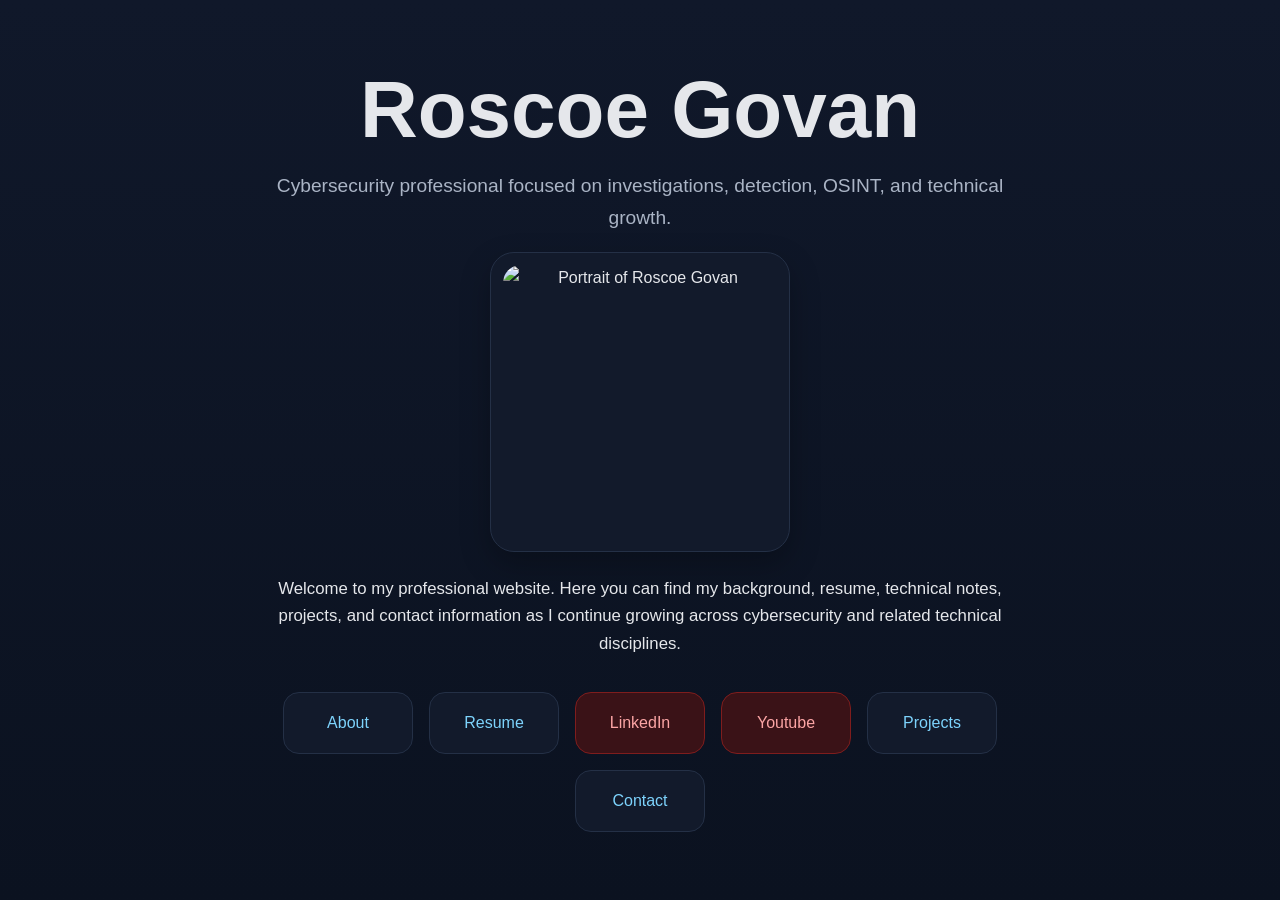
==== index.html @ 1df60801 "Update index.html" ====
<!DOCTYPE html>
<html lang="en">
<head>
  <!-- Basic character encoding for the page -->
  <meta charset="UTF-8" />

  <!-- Makes the site scale properly on phones, tablets, and desktops -->
  <meta name="viewport" content="width=device-width, initial-scale=1.0" />

  <!-- The title shown in the browser tab -->
  <title>Home | Roscoe Govan</title>

  <!-- Short description used by search engines and link previews -->
  <meta
    name="description"
    content="Home page for Roscoe Govan's professional cybersecurity website."
  />

  <!-- Links this HTML page to your main stylesheet -->
  <link rel="stylesheet" href="style.css" />
</head>
<body>
  <!--
    Main landing page wrapper.
    This centers the Home page content vertically and horizontally.
  -->
  <main class="landing-page">

    <!--
      Main content container for the Home page.
      This controls spacing, width, and alignment.
    -->
    <div class="landing-container">

      <!-- Main homepage name heading -->
      <h1 class="landing-name">Roscoe Govan</h1>

      <!-- Short professional positioning statement -->
      <p class="landing-subtitle">
        Cybersecurity professional focused on investigations, detection, OSINT,
        and technical growth.
      </p>

      <!--
        Profile image section.
        Make sure this file exists in your repo at:
        images/homepage-photo.jpg
      -->
      <div class="landing-image-wrap">
        <img
          src="images/homepage-photo.jpg"
          alt="Portrait of Roscoe Govan"
          class="landing-image"
        />
      </div>

      <!-- Short homepage summary -->
      <p class="landing-summary">
        Welcome to my professional website. Here you can find my background,
        resume, technical notes, projects, and contact information as I continue
        growing across cybersecurity and related technical disciplines.
      </p>

      <!--
        Main homepage navigation.
        GitHub and Notes have been removed from the Home page.
      -->
      <nav class="landing-nav" aria-label="Main navigation">
        <a href="about.html">About</a>
        <a href="resume.html">Resume</a>
        <a href="https://www.linkedin.com/in/roscoegovan" target="_blank" rel="noopener noreferrer" class="external-link">LinkedIn</a>
        <a href="https://www.youtube.com/@wedieandrespawn6960" target="_blank" rel="noopener noreferrer" class="external-link">Youtube</a>
        <a href="projects.html">Projects</a>
        <a href="contact.html">Contact</a>
      </nav>
    </div>
  </main>
</body>
</html>
---- style.css ----
/* =========================================================
   COLOR VARIABLES / SITE THEME
   ---------------------------------------------------------
   These variables control the overall color palette for the
   website. If you want to change the site's look later,
   this is the safest place to start.
   ========================================================= */
:root {
  /* Main background color for the page */
  --bg: #0b1220;

  /* Standard card / button background color */
  --panel: #121a2b;

  /* Slight alternate panel color if needed on other pages */
  --panel-alt: #0f1726;

  /* Main text color used across the page */
  --text: #e5e7eb;

  /* Secondary / softer text color for subtitles */
  --muted: #aab4c5;

  /* Border color used for cards, buttons, and image frames */
  --line: #243046;

  /* Main accent color used for buttons and links */
  --accent: #7dd3fc;

  /* Slightly brighter accent color for hover states */
  --accent-hover: #38bdf8;

  /* External link colors for items that take the visitor away from your site */
  --external-bg: #3a1217;
  --external-border: #7f1d1d;
  --external-text: #fca5a5;
  --external-hover-bg: #4a151b;
  --external-hover-border: #dc2626;
  --external-hover-text: #fecaca;
}

/* =========================================================
   GLOBAL RESET / BASE ELEMENT BEHAVIOR
   ---------------------------------------------------------
   These rules create a cleaner starting point for layout and
   make spacing and sizing more predictable across the page.
   ========================================================= */
* {
  box-sizing: border-box;
}

html {
  scroll-behavior: smooth;
}

/* =========================================================
   BODY / WHOLE PAGE STYLING
   ---------------------------------------------------------
   This controls the overall page background, font, text
   color, and general readability.
   ========================================================= */
body {
  margin: 0;
  font-family: Arial, Helvetica, sans-serif;
  background: var(--bg);
  color: var(--text);
  line-height: 1.65;
}

/* =========================================================
   DEFAULT LINK STYLING
   ---------------------------------------------------------
   This sets how normal links appear unless a more specific
   rule overrides them.
   ========================================================= */
a {
  color: var(--accent);
  text-decoration: none;
}

a:hover {
  color: var(--accent-hover);
}

/* =========================================================
   IMAGE DEFAULT BEHAVIOR
   ---------------------------------------------------------
   Prevents images from overflowing their containers.
   ========================================================= */
img {
  max-width: 100%;
  display: block;
}

/* =========================================================
   MAIN HOME PAGE WRAPPER
   ---------------------------------------------------------
   This is the full-screen section that centers the homepage
   content both vertically and horizontally.
   If you want the homepage content higher or lower on the
   screen, this is one of the key sections to edit.
   ========================================================= */
.landing-page {
  min-height: 100vh;
  display: flex;
  align-items: center;
  justify-content: center;
  padding: 2rem;
  background: linear-gradient(180deg, #10182a 0%, #0b1220 100%);
}

/* =========================================================
   HOME PAGE CONTENT CONTAINER
   ---------------------------------------------------------
   Controls the maximum width of the homepage content and
   aligns everything in a centered vertical stack.
   Adjust the gap if you want more or less spacing between
   the name, subtitle, image, summary, and buttons.
   ========================================================= */
.landing-container {
  width: min(100%, 860px);
  text-align: center;
  display: flex;
  flex-direction: column;
  align-items: center;
  gap: 1.15rem;
}

/* =========================================================
   MAIN NAME / HERO TITLE
   ---------------------------------------------------------
   This controls the size and spacing of your name at the
   top of the homepage.
   ========================================================= */
.landing-name {
  margin: 0;
  font-size: clamp(3rem, 7vw, 5rem);
  line-height: 1.05;
  color: var(--text);
}

/* =========================================================
   PROFESSIONAL SUBTITLE
   ---------------------------------------------------------
   This is the line under your name explaining your role /
   focus area. Change font-size or color here if you want it
   more subtle or more prominent.
   ========================================================= */
.landing-subtitle {
  max-width: 760px;
  margin: 0;
  font-size: 1.2rem;
  color: var(--muted);
}

/* =========================================================
   PROFILE IMAGE FRAME
   ---------------------------------------------------------
   This controls the outer box around your profile image.
   Adjust width / height to make the image appear larger or
   smaller on the homepage.
   ========================================================= */
.landing-image-wrap {
  width: 300px;
  height: 300px;
  border: 1px solid var(--line);
  background: var(--panel);
  border-radius: 24px;
  padding: 0.75rem;
  display: flex;
  align-items: center;
  justify-content: center;
  box-shadow: 0 12px 30px rgba(0, 0, 0, 0.25);
  overflow: hidden;
}

/* =========================================================
   ACTUAL PROFILE IMAGE
   ---------------------------------------------------------
   object-fit: cover makes the image fill the frame neatly.
   object-position changes what part of the image is centered.
   If your face appears too low or too high, edit the
   object-position value.
   ========================================================= */
.landing-image {
  width: 100%;
  height: 100%;
  object-fit: cover;
  object-position: center 20%;
  border-radius: 18px;
}

/* =========================================================
   HOMEPAGE SUMMARY PARAGRAPH
   ---------------------------------------------------------
   This is the welcome text below the image. Adjust max-width,
   font-size, or margins here if you want it tighter or more
   readable.
   ========================================================= */
.landing-summary {
  max-width: 760px;
  margin: 0.25rem 0 0.5rem;
  font-size: 1.05rem;
  color: var(--text);
}

/* =========================================================
   NAVIGATION BUTTON CONTAINER
   ---------------------------------------------------------
   This controls how the homepage buttons are arranged.
   If you want more spacing between buttons, adjust the gap.
   If you want the nav wider or narrower, change max-width.
   ========================================================= */
.landing-nav {
  display: flex;
  flex-wrap: wrap;
  justify-content: center;
  gap: 1rem;
  max-width: 760px;
  margin: 0.5rem auto 0;
}

/* =========================================================
   STANDARD INTERNAL NAVIGATION BUTTONS
   ---------------------------------------------------------
   These are the normal homepage buttons for internal pages
   like About, Resume, Projects, and Contact.
   ========================================================= */
.landing-nav a,
.landing-nav a:visited {
  display: inline-flex;
  align-items: center;
  justify-content: center;
  min-width: 130px;
  padding: 1.05rem 1.4rem;
  border: 1px solid var(--line);
  background: var(--panel);
  border-radius: 16px;
  color: var(--accent);
  text-decoration: none;
  transition: 0.2s ease;
}

/* =========================================================
   INTERNAL NAV BUTTON HOVER STATE
   ---------------------------------------------------------
   This controls what internal buttons do when the mouse is
   placed over them.
   ========================================================= */
.landing-nav a:hover,
.landing-nav a:focus {
  border-color: var(--accent);
  color: var(--accent-hover);
  transform: translateY(-1px);
}

/* =========================================================
   EXTERNAL NAVIGATION BUTTONS
   ---------------------------------------------------------
   These are for buttons that take the visitor away from your
   site, such as LinkedIn or other external destinations.
   Add class="external-link" in the HTML for these to apply.
   ========================================================= */
.landing-nav a.external-link,
.landing-nav a.external-link:visited {
  background: var(--external-bg);
  border: 1px solid var(--external-border);
  color: var(--external-text);
}

/* =========================================================
   EXTERNAL NAV BUTTON HOVER STATE
   ---------------------------------------------------------
   This controls the hover behavior for external links.
   ========================================================= */
.landing-nav a.external-link:hover,
.landing-nav a.external-link:focus {
  background: var(--external-hover-bg);
  border-color: var(--external-hover-border);
  color: var(--external-hover-text);
  transform: translateY(-1px);
}

/* =========================================================
   MOBILE / SMALL SCREEN RESPONSIVE STYLING
   ---------------------------------------------------------
   These rules apply when the screen width is 640px or less.
   They make the page fit better on phones and smaller screens.
   ========================================================= */
@media (max-width: 640px) {
  /* Reduce page padding on small screens */
  .landing-page {
    padding: 1.25rem;
  }

  /* Make the profile image slightly smaller on mobile */
  .landing-image-wrap {
    width: 240px;
    height: 240px;
  }

  /* Reduce text size slightly for better fit */
  .landing-subtitle,
  .landing-summary {
    font-size: 1rem;
  }

  /* Slightly shrink buttons on mobile */
  .landing-nav a,
  .landing-nav a:visited {
    min-width: 110px;
    padding: 0.95rem 1.15rem;
  }
}
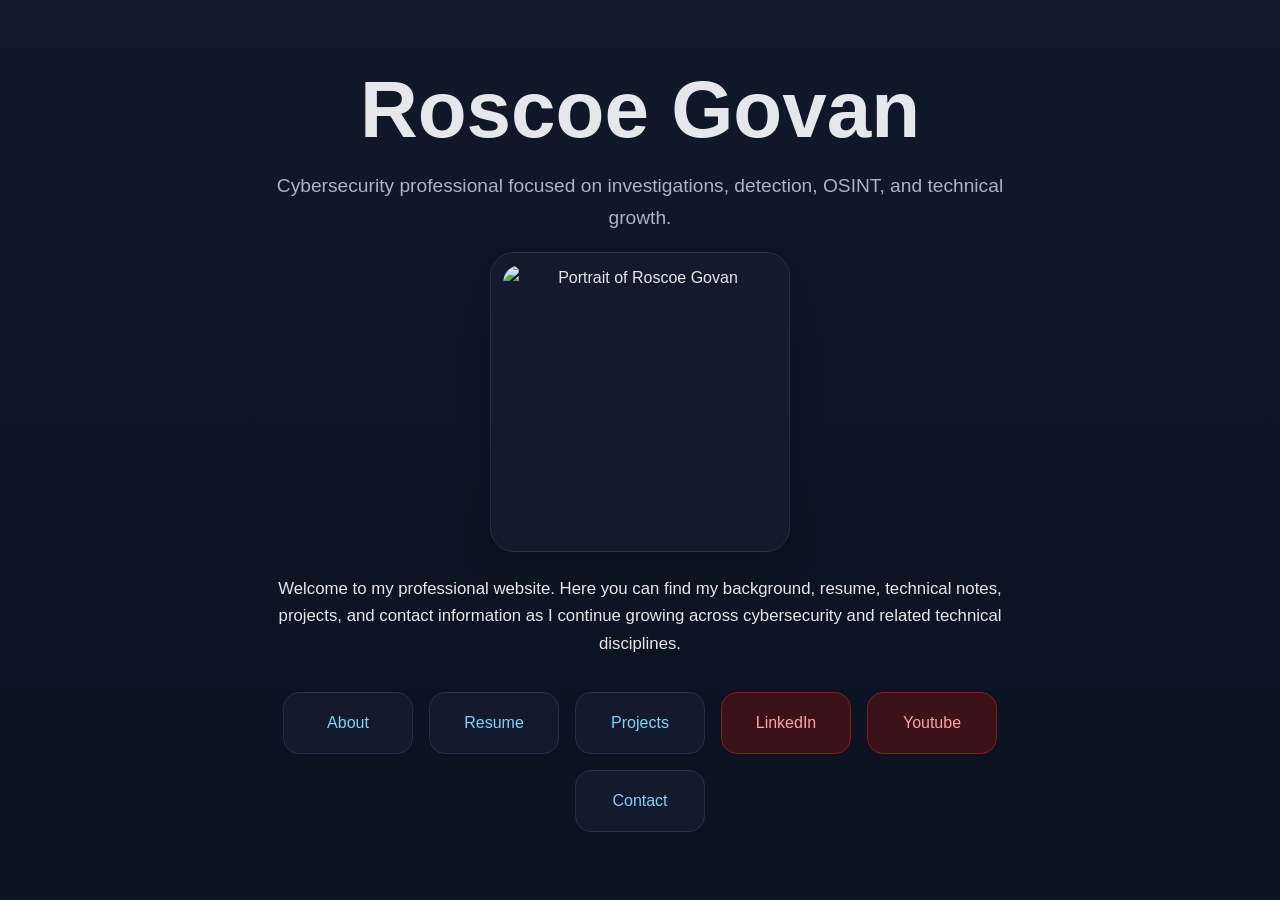
==== commit abbae437: "Update index.html" ====
--- a/index.html
+++ b/index.html
@@ -68,9 +68,9 @@
       <nav class="landing-nav" aria-label="Main navigation">
         <a href="about.html">About</a>
         <a href="resume.html">Resume</a>
+        <a href="projects.html">Projects</a>
         <a href="https://www.linkedin.com/in/roscoegovan" target="_blank" rel="noopener noreferrer" class="external-link">LinkedIn</a>
         <a href="https://www.youtube.com/@wedieandrespawn6960" target="_blank" rel="noopener noreferrer" class="external-link">Youtube</a>
-        <a href="projects.html">Projects</a>
         <a href="contact.html">Contact</a>
       </nav>
     </div>
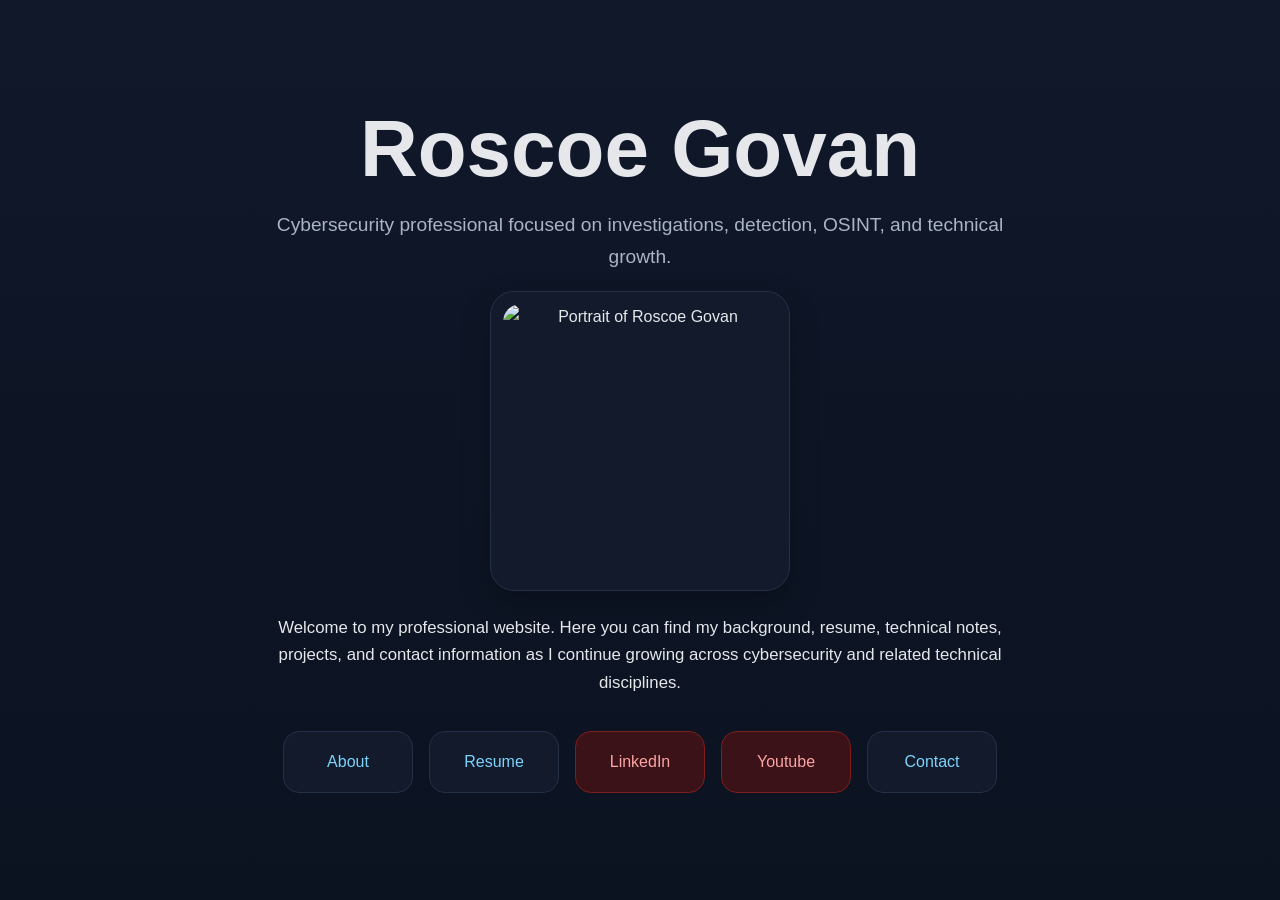
==== commit d11ca78a: "Update index.html" ====
--- a/index.html
+++ b/index.html
@@ -68,7 +68,6 @@
       <nav class="landing-nav" aria-label="Main navigation">
         <a href="about.html">About</a>
         <a href="resume.html">Resume</a>
-        <a href="projects.html">Projects</a>
         <a href="https://www.linkedin.com/in/roscoegovan" target="_blank" rel="noopener noreferrer" class="external-link">LinkedIn</a>
         <a href="https://www.youtube.com/@wedieandrespawn6960" target="_blank" rel="noopener noreferrer" class="external-link">Youtube</a>
         <a href="contact.html">Contact</a>
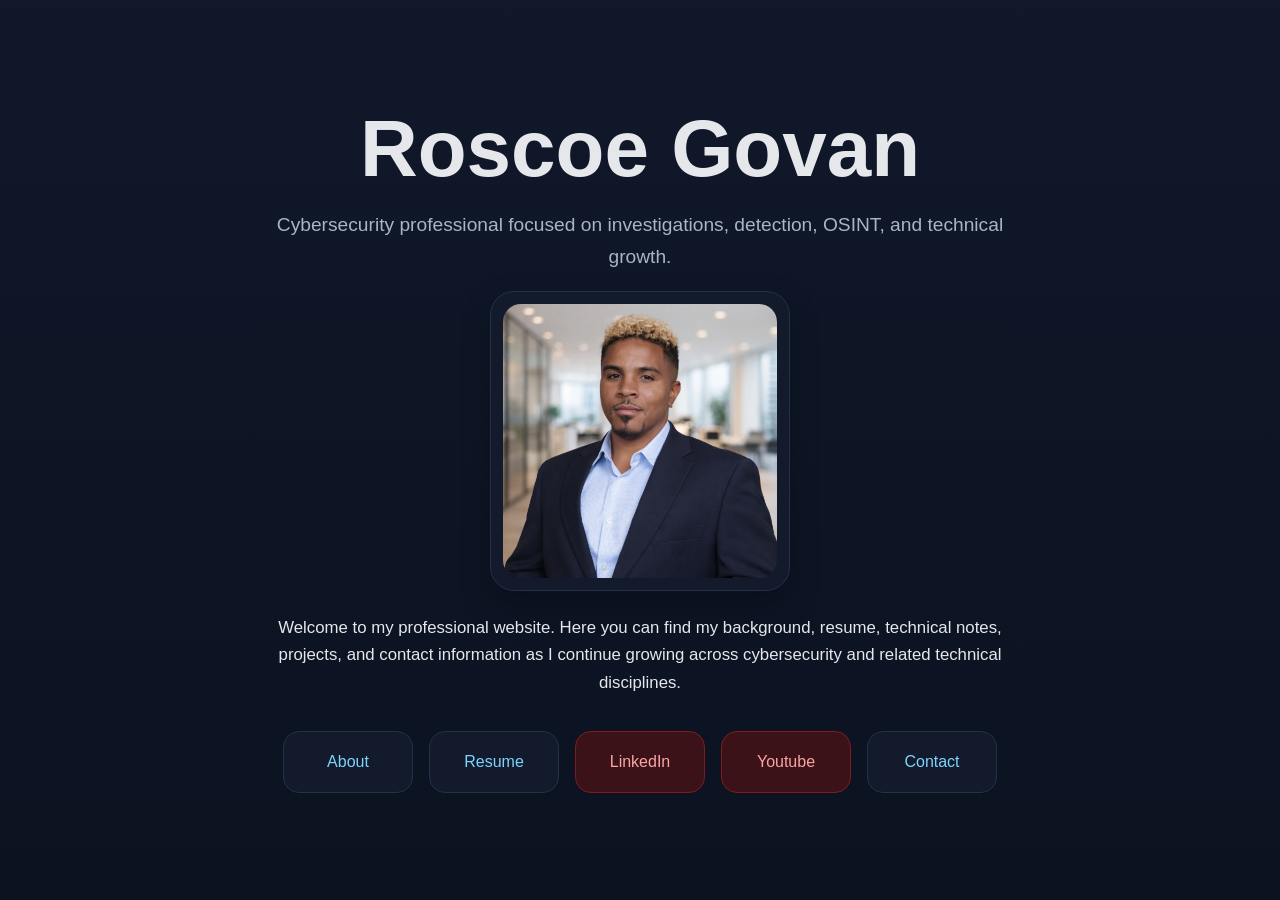
==== commit ad0c4183: "Update index.html" ====
--- a/index.html
+++ b/index.html
@@ -46,13 +46,13 @@
         Make sure this file exists in your repo at:
         images/homepage-photo.jpg
       -->
-      <div class="landing-image-wrap">
-        <img
-          src="images/homepage-photo.jpg"
-          alt="Portrait of Roscoe Govan"
-          class="landing-image"
-        />
-      </div>
+     <div class="landing-image-wrap">
+      <img
+        src="HomepagePhoto2.jpg"
+        alt="Portrait of Roscoe Govan"
+        class="landing-image"
+      />
+    </div>
 
       <!-- Short homepage summary -->
       <p class="landing-summary">
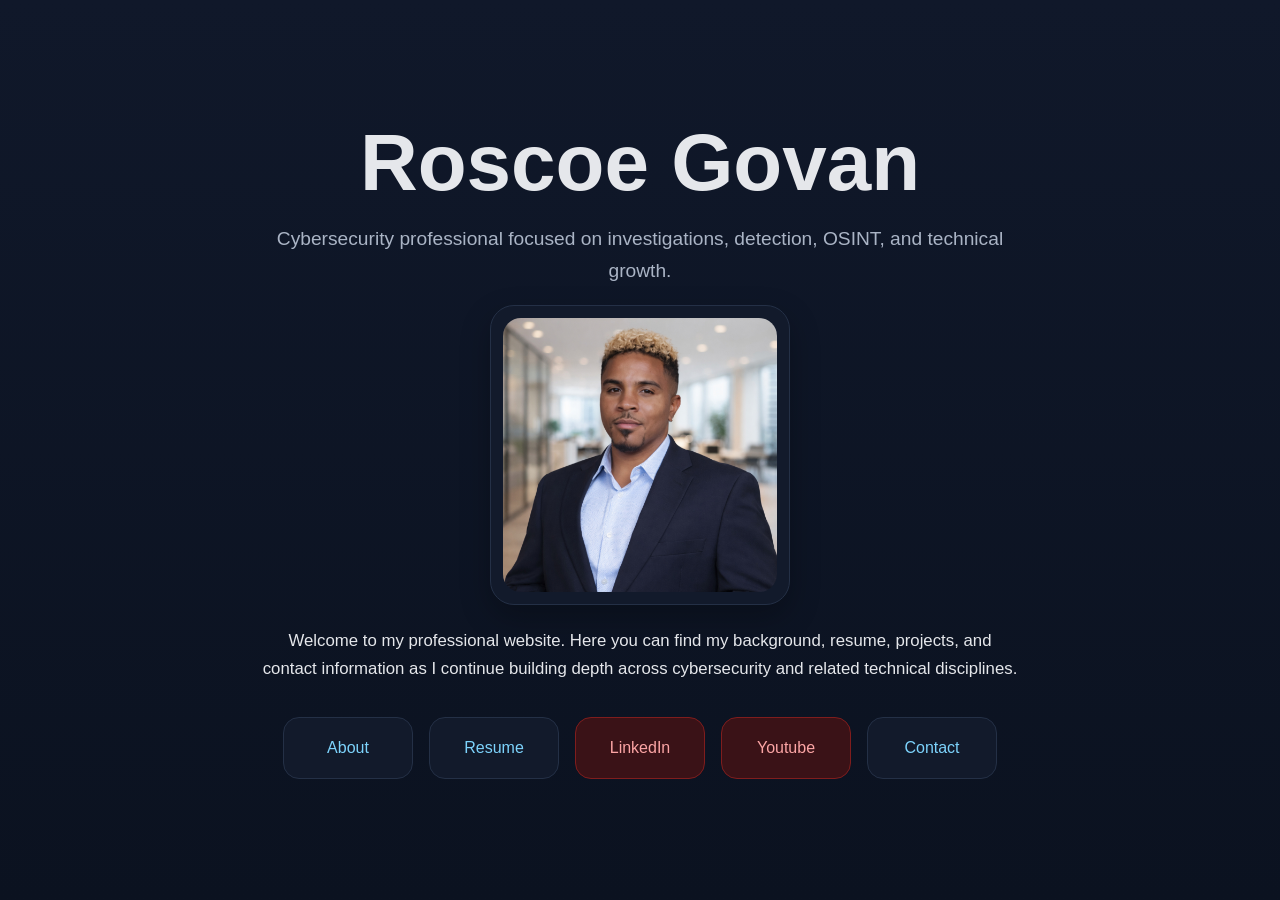
==== commit 562f16ad: "Update index.html" ====
--- a/index.html
+++ b/index.html
@@ -56,9 +56,7 @@
 
       <!-- Short homepage summary -->
       <p class="landing-summary">
-        Welcome to my professional website. Here you can find my background,
-        resume, technical notes, projects, and contact information as I continue
-        growing across cybersecurity and related technical disciplines.
+        Welcome to my professional website. Here you can find my background, resume, projects, and contact information as I continue building depth across cybersecurity and related technical disciplines.
       </p>
 
       <!--
--- a/style.css
+++ b/style.css
@@ -186,7 +186,7 @@
   width: 100%;
   height: 100%;
   object-fit: cover;
-  object-position: center 20%;
+  object-position: center 15%;
   border-radius: 18px;
 }
 
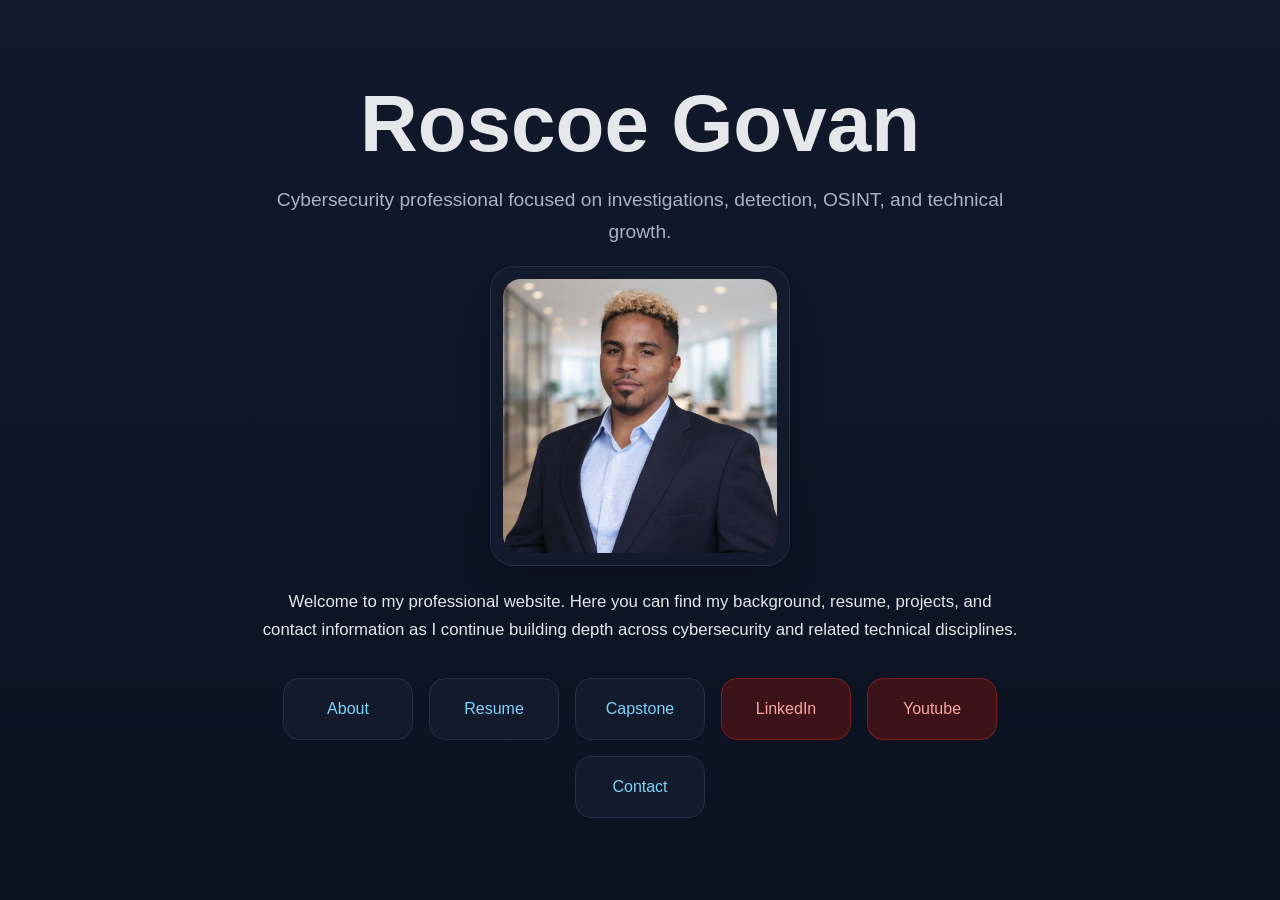
==== commit 1c20fd13: "Update index.html" ====
--- a/index.html
+++ b/index.html
@@ -66,6 +66,7 @@
       <nav class="landing-nav" aria-label="Main navigation">
         <a href="about.html">About</a>
         <a href="resume.html">Resume</a>
+        <a href="resume.html">Capstone</a>
         <a href="https://www.linkedin.com/in/roscoegovan" target="_blank" rel="noopener noreferrer" class="external-link">LinkedIn</a>
         <a href="https://www.youtube.com/@wedieandrespawn6960" target="_blank" rel="noopener noreferrer" class="external-link">Youtube</a>
         <a href="contact.html">Contact</a>
--- a/style.css
+++ b/style.css
@@ -93,12 +93,238 @@
 }
 
 /* =========================================================
-   MAIN HOME PAGE WRAPPER
-   ---------------------------------------------------------
-   This is the full-screen section that centers the homepage
-   content both vertically and horizontally.
-   If you want the homepage content higher or lower on the
-   screen, this is one of the key sections to edit.
+   SHARED CONTENT CONTAINER
+   ---------------------------------------------------------
+   Used on interior pages like Contact, About, Resume, etc.
+   Keeps content centered with a max width.
+   ========================================================= */
+.container {
+  width: min(100% - 2rem, 1100px);
+  margin: 0 auto;
+}
+
+/* =========================================================
+   INTERIOR PAGE HERO / HEADER
+   ---------------------------------------------------------
+   Used for pages like Contact, About, Resume, Projects.
+   Controls the top banner area.
+   ========================================================= */
+.hero {
+  padding: 2rem 0 3rem;
+  border-bottom: 1px solid var(--line);
+  background: linear-gradient(180deg, #10182a 0%, #0b1220 100%);
+}
+
+/* Small uppercase label style if needed later */
+.eyebrow {
+  text-transform: uppercase;
+  letter-spacing: 0.08em;
+  color: var(--accent);
+  font-size: 0.85rem;
+  margin-bottom: 0.75rem;
+}
+
+/* Main page heading style */
+h1 {
+  margin: 0 0 1rem;
+  font-size: clamp(2.4rem, 5vw, 4rem);
+  line-height: 1.1;
+  color: var(--text);
+}
+
+/* Subtitle under page headings */
+.subtitle {
+  max-width: 750px;
+  font-size: 1.1rem;
+  color: var(--muted);
+  margin-bottom: 0;
+}
+
+/* =========================================================
+   GENERIC PAGE SECTION STYLING
+   ---------------------------------------------------------
+   Use .section for normal content blocks and .section.alt
+   when you want a darker contrast section.
+   ========================================================= */
+.section {
+  padding: 4rem 0;
+}
+
+.section.alt {
+  background: var(--panel-alt);
+  border-top: 1px solid var(--line);
+  border-bottom: 1px solid var(--line);
+}
+
+/* Standard heading sizes for content sections */
+h2 {
+  font-size: 2rem;
+  margin-top: 0;
+  margin-bottom: 1rem;
+  color: var(--text);
+}
+
+h3 {
+  margin-top: 0;
+  margin-bottom: 0.75rem;
+  font-size: 1.15rem;
+  color: var(--text);
+}
+
+/* Default paragraph spacing */
+p {
+  margin-top: 0;
+  margin-bottom: 1rem;
+  color: var(--text);
+}
+
+/* =========================================================
+   STANDARD INTERIOR PAGE NAVIGATION
+   ---------------------------------------------------------
+   Used on pages like Contact, About, Resume, Projects, etc.
+   These are the button-like nav items at the top.
+   ========================================================= */
+.site-nav {
+  display: flex;
+  flex-wrap: wrap;
+  gap: 1rem;
+  margin-bottom: 2rem;
+}
+
+.site-nav a,
+.site-nav a:visited {
+  display: inline-flex;
+  align-items: center;
+  justify-content: center;
+  min-width: 120px;
+  padding: 1.05rem 1.4rem;
+  border: 1px solid var(--line);
+  background: var(--panel);
+  border-radius: 16px;
+  color: var(--accent);
+  text-decoration: none;
+  transition: 0.2s ease;
+}
+
+.site-nav a:hover,
+.site-nav a:focus {
+  border-color: var(--accent);
+  color: var(--accent-hover);
+  transform: translateY(-1px);
+}
+
+/* =========================================================
+   EXTERNAL BUTTON STYLING
+   ---------------------------------------------------------
+   Add class="external-link" to nav buttons that take the
+   visitor off your site, such as LinkedIn.
+   ========================================================= */
+.site-nav a.external-link,
+.site-nav a.external-link:visited,
+.landing-nav a.external-link,
+.landing-nav a.external-link:visited {
+  background: var(--external-bg);
+  border: 1px solid var(--external-border);
+  color: var(--external-text);
+}
+
+.site-nav a.external-link:hover,
+.site-nav a.external-link:focus,
+.landing-nav a.external-link:hover,
+.landing-nav a.external-link:focus {
+  background: var(--external-hover-bg);
+  border-color: var(--external-hover-border);
+  color: var(--external-hover-text);
+  transform: translateY(-1px);
+}
+
+/* =========================================================
+   GENERIC BUTTON-LIKE LINK GROUP
+   ---------------------------------------------------------
+   Used for grouped links like contact actions.
+   ========================================================= */
+.hero-links {
+  display: flex;
+  flex-wrap: wrap;
+  gap: 0.85rem;
+}
+
+.hero-links a,
+.hero-links a:visited {
+  display: inline-flex;
+  align-items: center;
+  justify-content: center;
+  min-width: 120px;
+  padding: 0.95rem 1.25rem;
+  border: 1px solid var(--line);
+  background: var(--panel);
+  border-radius: 14px;
+  color: var(--accent);
+  text-decoration: none;
+  transition: 0.2s ease;
+}
+
+.hero-links a:hover,
+.hero-links a:focus {
+  border-color: var(--accent);
+  color: var(--accent-hover);
+  transform: translateY(-1px);
+}
+
+/* =========================================================
+   SHARED CARD / GRID STYLING
+   ---------------------------------------------------------
+   Useful for projects, feature blocks, or multi-column info.
+   ========================================================= */
+.grid {
+  display: grid;
+  grid-template-columns: repeat(auto-fit, minmax(240px, 1fr));
+  gap: 1rem;
+  margin-top: 1.5rem;
+}
+
+.card {
+  background: var(--panel);
+  border: 1px solid var(--line);
+  border-radius: 16px;
+  padding: 1.25rem;
+}
+
+/* =========================================================
+   TIMELINE / STACKED PANEL STYLE
+   ---------------------------------------------------------
+   Useful for experience sections or vertically stacked items.
+   ========================================================= */
+.timeline {
+  margin-top: 1.5rem;
+  display: grid;
+  gap: 1rem;
+}
+
+.timeline-item {
+  background: var(--panel);
+  border: 1px solid var(--line);
+  border-left: 4px solid var(--accent);
+  border-radius: 14px;
+  padding: 1.25rem;
+}
+
+/* =========================================================
+   FOOTER
+   ---------------------------------------------------------
+   Standard site footer styling.
+   ========================================================= */
+.footer {
+  padding: 2rem 0 3rem;
+  color: var(--muted);
+  text-align: center;
+}
+
+/* =========================================================
+   HOMEPAGE / LANDING PAGE WRAPPER
+   ---------------------------------------------------------
+   This is for your index.html landing page that centers the
+   name, photo, summary, and nav buttons.
    ========================================================= */
 .landing-page {
   min-height: 100vh;
@@ -109,14 +335,7 @@
   background: linear-gradient(180deg, #10182a 0%, #0b1220 100%);
 }
 
-/* =========================================================
-   HOME PAGE CONTENT CONTAINER
-   ---------------------------------------------------------
-   Controls the maximum width of the homepage content and
-   aligns everything in a centered vertical stack.
-   Adjust the gap if you want more or less spacing between
-   the name, subtitle, image, summary, and buttons.
-   ========================================================= */
+/* Main homepage content container */
 .landing-container {
   width: min(100%, 860px);
   text-align: center;
@@ -126,12 +345,7 @@
   gap: 1.15rem;
 }
 
-/* =========================================================
-   MAIN NAME / HERO TITLE
-   ---------------------------------------------------------
-   This controls the size and spacing of your name at the
-   top of the homepage.
-   ========================================================= */
+/* Homepage name */
 .landing-name {
   margin: 0;
   font-size: clamp(3rem, 7vw, 5rem);
@@ -139,13 +353,7 @@
   color: var(--text);
 }
 
-/* =========================================================
-   PROFESSIONAL SUBTITLE
-   ---------------------------------------------------------
-   This is the line under your name explaining your role /
-   focus area. Change font-size or color here if you want it
-   more subtle or more prominent.
-   ========================================================= */
+/* Homepage subtitle under your name */
 .landing-subtitle {
   max-width: 760px;
   margin: 0;
@@ -153,13 +361,7 @@
   color: var(--muted);
 }
 
-/* =========================================================
-   PROFILE IMAGE FRAME
-   ---------------------------------------------------------
-   This controls the outer box around your profile image.
-   Adjust width / height to make the image appear larger or
-   smaller on the homepage.
-   ========================================================= */
+/* Profile image frame on homepage */
 .landing-image-wrap {
   width: 300px;
   height: 300px;
@@ -174,29 +376,16 @@
   overflow: hidden;
 }
 
-/* =========================================================
-   ACTUAL PROFILE IMAGE
-   ---------------------------------------------------------
-   object-fit: cover makes the image fill the frame neatly.
-   object-position changes what part of the image is centered.
-   If your face appears too low or too high, edit the
-   object-position value.
-   ========================================================= */
+/* Actual homepage image */
 .landing-image {
   width: 100%;
   height: 100%;
   object-fit: cover;
-  object-position: center 15%;
+  object-position: center 10%;
   border-radius: 18px;
 }
 
-/* =========================================================
-   HOMEPAGE SUMMARY PARAGRAPH
-   ---------------------------------------------------------
-   This is the welcome text below the image. Adjust max-width,
-   font-size, or margins here if you want it tighter or more
-   readable.
-   ========================================================= */
+/* Homepage summary paragraph */
 .landing-summary {
   max-width: 760px;
   margin: 0.25rem 0 0.5rem;
@@ -204,13 +393,7 @@
   color: var(--text);
 }
 
-/* =========================================================
-   NAVIGATION BUTTON CONTAINER
-   ---------------------------------------------------------
-   This controls how the homepage buttons are arranged.
-   If you want more spacing between buttons, adjust the gap.
-   If you want the nav wider or narrower, change max-width.
-   ========================================================= */
+/* Homepage button navigation */
 .landing-nav {
   display: flex;
   flex-wrap: wrap;
@@ -220,12 +403,6 @@
   margin: 0.5rem auto 0;
 }
 
-/* =========================================================
-   STANDARD INTERNAL NAVIGATION BUTTONS
-   ---------------------------------------------------------
-   These are the normal homepage buttons for internal pages
-   like About, Resume, Projects, and Contact.
-   ========================================================= */
 .landing-nav a,
 .landing-nav a:visited {
   display: inline-flex;
@@ -241,12 +418,6 @@
   transition: 0.2s ease;
 }
 
-/* =========================================================
-   INTERNAL NAV BUTTON HOVER STATE
-   ---------------------------------------------------------
-   This controls what internal buttons do when the mouse is
-   placed over them.
-   ========================================================= */
 .landing-nav a:hover,
 .landing-nav a:focus {
   border-color: var(--accent);
@@ -255,59 +426,217 @@
 }
 
 /* =========================================================
-   EXTERNAL NAVIGATION BUTTONS
-   ---------------------------------------------------------
-   These are for buttons that take the visitor away from your
-   site, such as LinkedIn or other external destinations.
-   Add class="external-link" in the HTML for these to apply.
-   ========================================================= */
-.landing-nav a.external-link,
-.landing-nav a.external-link:visited {
-  background: var(--external-bg);
-  border: 1px solid var(--external-border);
-  color: var(--external-text);
-}
-
-/* =========================================================
-   EXTERNAL NAV BUTTON HOVER STATE
-   ---------------------------------------------------------
-   This controls the hover behavior for external links.
-   ========================================================= */
-.landing-nav a.external-link:hover,
-.landing-nav a.external-link:focus {
-  background: var(--external-hover-bg);
-  border-color: var(--external-hover-border);
-  color: var(--external-hover-text);
+   OPTIONAL HOME INTRO TWO-COLUMN LAYOUT
+   ---------------------------------------------------------
+   Keep these in case you later use a split photo/summary
+   layout on another page.
+   ========================================================= */
+.home-layout {
+  display: grid;
+  grid-template-columns: 1fr 1.1fr;
+  gap: 2rem;
+  align-items: center;
+}
+
+.home-image-card,
+.home-summary-card {
+  background: var(--panel);
+  border: 1px solid var(--line);
+  border-radius: 16px;
+  padding: 1.25rem;
+}
+
+.profile-placeholder {
+  width: 100%;
+  height: auto;
+  object-fit: cover;
+  border-radius: 12px;
+}
+
+.section-label {
+  text-transform: uppercase;
+  letter-spacing: 0.08em;
+  color: var(--accent);
+  font-size: 0.85rem;
+  margin-bottom: 0.75rem;
+}
+
+/* =========================================================
+   CONTACT PAGE INTRO
+   ---------------------------------------------------------
+   Intro paragraph above the two panels.
+   ========================================================= */
+.contact-intro {
+  max-width: 850px;
+  margin: 0 auto 2rem;
+  text-align: center;
+  color: var(--muted);
+}
+
+/* =========================================================
+   CONTACT PAGE TWO-COLUMN LAYOUT
+   ---------------------------------------------------------
+   Creates left and right panels with a visible divider.
+   ========================================================= */
+.contact-split {
+  display: grid;
+  grid-template-columns: 1fr 1px 1fr;
+  gap: 2rem;
+  align-items: stretch;
+}
+
+/* Divider line between panels */
+.contact-split::before {
+  content: "";
+  grid-column: 2;
+  grid-row: 1;
+  width: 1px;
+  height: 100%;
+  background: var(--line);
+  justify-self: center;
+}
+
+/* Left and right panel cards */
+.contact-panel {
+  background: var(--panel);
+  border: 1px solid var(--line);
+  border-radius: 18px;
+  padding: 1.5rem;
+}
+
+.contact-panel:first-child {
+  grid-column: 1;
+}
+
+.contact-panel:last-child {
+  grid-column: 3;
+}
+
+/* =========================================================
+   CONTACT FORM LAYOUT
+   ---------------------------------------------------------
+   Forces labels and fields to stack vertically.
+   ========================================================= */
+.contact-form {
+  display: flex;
+  flex-direction: column;
+  gap: 0.9rem;
+  margin-top: 1rem;
+}
+
+.contact-form label {
+  font-weight: 600;
+  color: var(--text);
+}
+
+.contact-form input,
+.contact-form textarea {
+  width: 100%;
+  padding: 0.95rem 1rem;
+  border: 1px solid var(--line);
+  border-radius: 12px;
+  background: #0f1726;
+  color: var(--text);
+  font: inherit;
+}
+
+.contact-form input::placeholder,
+.contact-form textarea::placeholder {
+  color: var(--muted);
+}
+
+.contact-form input:focus,
+.contact-form textarea:focus {
+  outline: none;
+  border-color: var(--accent);
+}
+
+.contact-form button {
+  margin-top: 0.5rem;
+  padding: 1rem 1.2rem;
+  border: 1px solid var(--line);
+  border-radius: 14px;
+  background: var(--panel-alt);
+  color: var(--accent);
+  font: inherit;
+  font-weight: 600;
+  cursor: pointer;
+  transition: 0.2s ease;
+}
+
+.contact-form button:hover,
+.contact-form button:focus {
+  border-color: var(--accent);
+  color: var(--accent-hover);
   transform: translateY(-1px);
 }
 
-/* =========================================================
-   MOBILE / SMALL SCREEN RESPONSIVE STYLING
-   ---------------------------------------------------------
-   These rules apply when the screen width is 640px or less.
-   They make the page fit better on phones and smaller screens.
-   ========================================================= */
+/* Bottom note under forms */
+.contact-note {
+  margin-top: 2rem;
+  text-align: center;
+  color: var(--muted);
+}
+
+/* =========================================================
+   RESPONSIVE ADJUSTMENTS
+   ---------------------------------------------------------
+   Handles smaller screens so the homepage and contact page
+   remain usable on tablets and phones.
+   ========================================================= */
+@media (max-width: 900px) {
+  /* Optional home split layout becomes one column */
+  .home-layout {
+    grid-template-columns: 1fr;
+  }
+
+  /* Contact forms stack vertically on smaller screens */
+  .contact-split {
+    grid-template-columns: 1fr;
+    gap: 1.5rem;
+  }
+
+  /* Hide vertical divider when stacked */
+  .contact-split::before {
+    display: none;
+  }
+
+  /* Reset grid placement when stacked */
+  .contact-panel:first-child,
+  .contact-panel:last-child {
+    grid-column: auto;
+  }
+}
+
 @media (max-width: 640px) {
-  /* Reduce page padding on small screens */
+  /* Reduce landing page padding for mobile */
   .landing-page {
     padding: 1.25rem;
   }
 
-  /* Make the profile image slightly smaller on mobile */
+  /* Make profile image slightly smaller on small screens */
   .landing-image-wrap {
     width: 240px;
     height: 240px;
   }
 
-  /* Reduce text size slightly for better fit */
+  /* Slightly reduce text size on small screens */
   .landing-subtitle,
   .landing-summary {
     font-size: 1rem;
   }
 
-  /* Slightly shrink buttons on mobile */
+  /* Center grouped links on smaller screens */
+  .site-nav,
+  .landing-nav,
+  .hero-links {
+    justify-content: center;
+  }
+
+  /* Slightly shrink buttons on smaller screens */
+  .site-nav a,
   .landing-nav a,
-  .landing-nav a:visited {
+  .hero-links a {
     min-width: 110px;
     padding: 0.95rem 1.15rem;
   }
